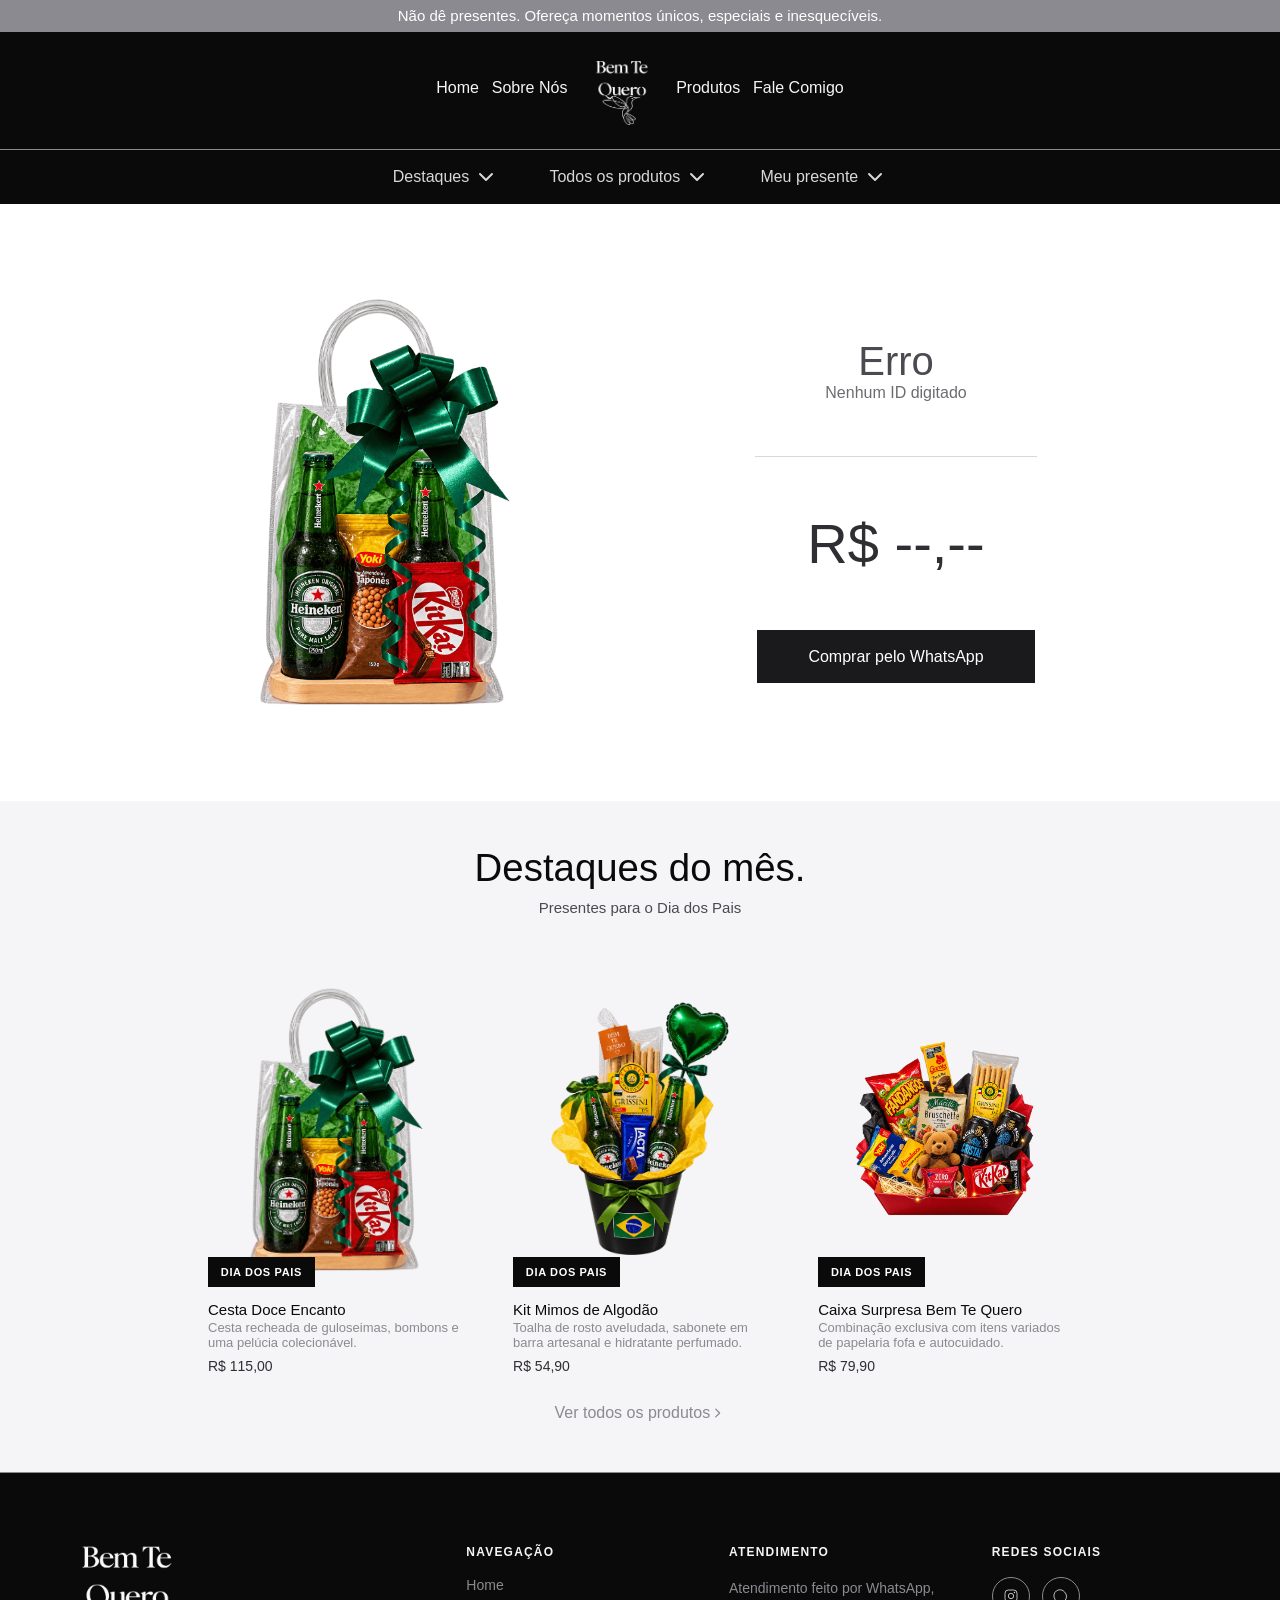
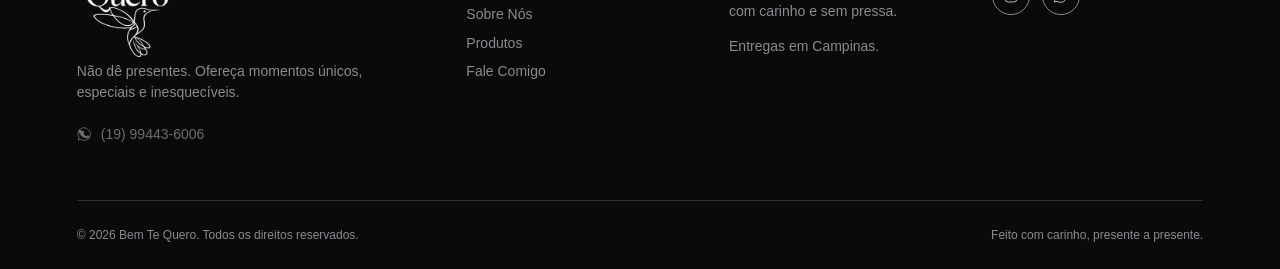
==== produto.html @ b4f05e7a "pagina clicavel pra cada produto" ====
<!DOCTYPE html>
<html lang="en">
<head>
    <meta charset="UTF-8">
    <meta name="viewport" content="width=device-width, initial-scale=1.0">
    <title>Document</title>

    <!-- Utilitários -->
    <link rel="stylesheet" href="static/css/style.css">
    <link href="https://api.fontshare.com/v2/css?f[]=satoshi@300,400,500,700,900,1&f[]=boska@300,400,500,700,900&display=swap" rel="stylesheet">
</head>
</head>
<body>
    <header class="header">
        <div class="header-linha1">
            <span>Não dê presentes. Ofereça momentos únicos, especiais e inesquecíveis.</span>
        </div>
        <div class="header-linha2">
            <div class="header-navegacao">
                <a href="index.html#hero" class="a-header-navegacao">Home</a>
                <a href="index.html#sobre-nos" class="a-header-navegacao">Sobre Nós</a>
            </div>
            <div class="header-centro">
                <img src="static/img/logobranca.png" alt="Logo Bem te Quero" class="header-logo">
            </div>
            <div class="header-navegacao">
                <a href="index.html#produtos" class="a-header-navegacao">Produtos</a>
                <a href="https://wa.me/5519994436006" class="a-header-navegacao">Fale Comigo</a>
            </div>
        </div>
        <div class="header-linha3">
            <a href="#" class="a-header-produtos">Destaques <svg xmlns="http://www.w3.org/2000/svg" width="24" height="24" viewBox="0 0 24 24" fill="none" stroke="currentColor" stroke-width="2" stroke-linecap="round" stroke-linejoin="round" class="lucide lucide-chevron-down-icon lucide-chevron-down"><path d="m6 9 6 6 6-6"/></svg></a>
            <a href="#" class="a-header-produtos">Todos os produtos <svg xmlns="http://www.w3.org/2000/svg" width="24" height="24" viewBox="0 0 24 24" fill="none" stroke="currentColor" stroke-width="2" stroke-linecap="round" stroke-linejoin="round" class="lucide lucide-chevron-down-icon lucide-chevron-down"><path d="m6 9 6 6 6-6"/></svg></a>
            <a href="#" class="a-header-produtos">Meu presente <svg xmlns="http://www.w3.org/2000/svg" width="24" height="24" viewBox="0 0 24 24" fill="none" stroke="currentColor" stroke-width="2" stroke-linecap="round" stroke-linejoin="round" class="lucide lucide-chevron-down-icon lucide-chevron-down"><path d="m6 9 6 6 6-6"/></svg></a>
        </div>
    </header>

    <main>
        <section class="section-produto">
            <div class="div-imgproduto">
                <img src="static/img/produtos/destaque01.png" alt="Alt destaque" width="50%">
            </div>
            <div class="div-textoproduto">
                <h3>Erro</h3>
                <p>Nenhum ID digitado</p>
                <h2>R$ --,--</h2>
                <a href="#">Comprar pelo WhatsApp</a>
            </div>
        </section>


        <section class="section-destaques">   
            <div class="destaques-header">
                <h2 class="h2-destaques">Destaques do mês.</h2>
                <p class="p-destaques">Presentes para o Dia dos Pais</p>
            </div>
            
            <div class="destaques-grid produtos-grid">
            
                <a href="produto.html?id=8" class="card-produto">
                    <div class="card-produto-imagem">
                        <img src="static/img/produtos/produto8.png" alt="Cesta Doce Encanto">
                        <span class="card-produto-tag">Dia dos Pais</span>
                    </div>
                    <p class="card-produto-titulo">Cesta Doce Encanto</p>
                    <p class="card-produto-texto">Cesta recheada de guloseimas, bombons e uma pelúcia colecionável.</p>
                    <p class="card-produto-preco">R$ 115,00</p>
                </a>
            
                <a href="produto.html?id=9" class="card-produto">
                    <div class="card-produto-imagem">
                        <img src="static/img/produtos/produto9.png" alt="Kit Mimos de Algodão">
                        <span class="card-produto-tag">Dia dos Pais</span>
                    </div>
                    <p class="card-produto-titulo">Kit Mimos de Algodão</p>
                    <p class="card-produto-texto">Toalha de rosto aveludada, sabonete em barra artesanal e hidratante perfumado.</p>
                    <p class="card-produto-preco">R$ 54,90</p>
                </a>
            
                <a href="produto.html?id=10" class="card-produto">
                    <div class="card-produto-imagem">
                        <img src="static/img/produtos/produto10.png" alt="Caixa Surpresa Bem Te Quero">
                        <span class="card-produto-tag">Dia dos Pais</span>
                    </div>
                    <p class="card-produto-titulo">Caixa Surpresa Bem Te Quero</p>
                    <p class="card-produto-texto">Combinação exclusiva com itens variados de papelaria fofa e autocuidado.</p>
                    <p class="card-produto-preco">R$ 79,90</p>
                </a>
                </div>
                <div class="link-todos-produtos">
                    <a href="index.html#produtos">
                        Ver todos os produtos <svg xmlns="http://www.w3.org/2000/svg" width="24" height="24" viewBox="0 0 24 24" fill="none" stroke="currentColor" stroke-width="2" stroke-linecap="round" stroke-linejoin="round" class="lucide lucide-chevron-right-icon lucide-chevron-right"><path d="m9 18 6-6-6-6"/></svg>
                    </a>
            </div>
        </section>
    </main>

    <footer class="footer">
    
        <div class="footer-topo">
        
            <div class="footer-marca">
                <img src="static/img/logobranca.png" alt="Logo Bem te Quero" width="100vw" height="auto">
                <p class="footer-tagline">Não dê presentes. Ofereça momentos únicos, especiais e inesquecíveis.</p>
            
                <a href="https://wa.me/5519994436006" class="footer-whatsapp" target="_blank">
                    <svg class="footer-icone" viewBox="0 0 24 24" fill="none" xmlns="http://www.w3.org/2000/svg">
                    <path d="M17.6 6.3A8.9 8.9 0 0 0 3.1 16.9L2 21l4.2-1.1A8.9 8.9 0 0 0 17.6 6.3Z" stroke="currentColor" stroke-width="1.3"/>
                    <path d="M8.3 7.9c.2-.4.5-.4.7-.4h.5c.2 0 .4 0 .6.4.2.5.7 1.6.7 1.7.1.1.1.3 0 .4-.1.2-.1.3-.3.5-.1.2-.3.3-.4.5-.1.1-.3.3-.1.6.2.3.8 1.3 1.8 2.1 1.2 1 2.2 1.3 2.5 1.5.3.1.5.1.6-.1.2-.2.7-.8.9-1.1.2-.2.4-.2.6-.1l1.6.8c.2.1.4.2.4.3.1.2.1 1-.2 1.9-.4.9-1.9 1.6-2.6 1.7-.7.1-1.6.2-4.9-1.1-3.9-1.6-6.4-5.6-6.6-5.9-.2-.3-1.5-2-1.5-3.8 0-1.8.9-2.6 1.3-3Z" fill="currentColor"/>
                    </svg>
                    (19) 99443-6006
                </a>
                </div>
            
                <div class="footer-coluna">
                <p class="footer-titulo-coluna">Navegação</p>
                <a href="index.html#hero" class="footer-link">Home</a>
                <a href="index.html#sobre-nos" class="footer-link">Sobre Nós</a>
                <a href="index.html#produtos" class="footer-link">Produtos</a>
                <a href="https://wa.me/5519994436006" class="footer-link">Fale Comigo</a>
                </div>
            
                <div class="footer-coluna">
                <p class="footer-titulo-coluna">Atendimento</p>
                <p class="footer-texto">Atendimento feito por WhatsApp,<br>com carinho e sem pressa.</p>
                <p class="footer-texto">Entregas em Campinas.</p>
                </div>
            
                <div class="footer-coluna">
                <p class="footer-titulo-coluna">Redes sociais</p>
                <div class="footer-redes">
                    <a href="#" class="footer-rede-icone" aria-label="Instagram">
                    <svg viewBox="0 0 24 24" fill="none" xmlns="http://www.w3.org/2000/svg">
                        <rect x="3" y="3" width="18" height="18" rx="5" stroke="currentColor" stroke-width="1.3"/>
                        <circle cx="12" cy="12" r="4" stroke="currentColor" stroke-width="1.3"/>
                        <circle cx="17.2" cy="6.8" r="1" fill="currentColor"/>
                    </svg>
                    </a>
                    <a href="https://wa.me/5519994436006" class="footer-rede-icone" aria-label="WhatsApp" target="_blank">
                    <svg viewBox="0 0 24 24" fill="none" xmlns="http://www.w3.org/2000/svg">
                        <path d="M17.6 6.3A8.9 8.9 0 0 0 3.1 16.9L2 21l4.2-1.1A8.9 8.9 0 0 0 17.6 6.3Z" stroke="currentColor" stroke-width="1.3"/>
                    </svg>
                    </a>
                </div>
            </div>
        
        </div>
        
        <div class="footer-base">
            <p>© 2026 Bem Te Quero. Todos os direitos reservados.</p>
            <p>Feito com carinho, presente a presente.</p>
        </div>
    
    </footer>


    <script src="static/js/produto.js"></script>
</body>
</html>
---- static/css/style.css ----
* {
    margin: 0;
    padding: 0;
    font-family: var(--satoshi);
}

:root {
    /* PRETO */
    --preto-900: #0A0A0B; /* preto principal da marca, quase absoluto */
    --preto-800: #1A1A1D; /* fundo escuro, headers, footer */
    --preto-700: #2E2E33; /* texto principal em fundo claro */
    --preto-500: #4A4A50; /* texto secundário */
    --preto-400: #6c6c70; /* texto desabilitado, ícones sutis */
    --preto-300: #8A8A90; /* texto desabilitado, ícones sutis */
    --preto-100: #D8D7DA; /* bordas sobre fundo escuro */
    --preto-50:  #F5F4F6; /* fundo neutro claro, quase branco */
    
    /* LILAS */
    --lilas-900: #2E1F45; /* lilás profundo, quase roxo — títulos de destaque */
    --lilas-800: #4A3170; /* variação escura, hover de botão */
    --lilas-600: #7C57A8; /* lilás principal da marca — cor de assinatura */
    --lilas-400: #A987C9; /* lilás médio, ilustrações, ícones */
    --lilas-200: #D6C3E8; /* tag, badge, fundo suave */
    --lilas-50:  #F3EDF9; /* fundo de seção, cards claros */
    
    /* DOURADO */
    --dourado-900: #5C4308; /* dourado escuro, texto sobre fundo claro dourado */
    --dourado-800: #8A660F; /* dourado profundo */
    --dourado-600: #C6952A; /* dourado principal — detalhes, bordas, ícones */
    --dourado-400: #D9B65E; /* dourado claro — hover, destaques suaves */
    --dourado-200: #EDD9A3; /* fundo de badge dourado */
    --dourado-50:  #FBF4E4; /* fundo quente, seções de destaque */
    
    /* ---------- NEUTROS DE APOIO ---------- */
    --branco:      #FFFFFF;
    --off-white:   #FAF9FB; /* fundo geral do site — mais aconchegante que branco puro */

    /* FONTES */
    --satoshi: 'Satoshi', sans-serif;
    --serif: 'Boska', serif;
}

html {
    scroll-behavior: smooth;
}

a {
    text-decoration: none;
}

.header {
    display: flex;
    text-align: center;
    justify-content: center;
    flex-direction: column;
}

.header-linha1 {
    display: flex;
    justify-content: center;
    align-items: center;
    color: var(--branco);
    height: 3.5vh;
    background-color: var(--preto-300);
}

.header-linha1 span {
    font-size: 15px;
}

.header-linha2 {
    display: flex;
    justify-content: center;
    background-color: var(--preto-900);
    min-height: 13vh;
    align-items: center;
    gap: 2vw;
    border-bottom: 1px solid var(--preto-300);
}

.header-logo {
    width: 4.5vw;
    padding-top: 2vh;
    padding-bottom: 1vh;
}

.header-navegacao {
    display: flex;
    gap: 1vw;
}

.a-header-navegacao {
    color: var(--preto-50);
    padding-bottom: 0.4vh;
    border-bottom: 1px solid transparent;
    transition: all 0.5s ease;
}

.a-header-navegacao:hover {
    color: var(--branco);
    border-bottom: 1px solid var(--branco);
}

.header-linha3 {
    display: flex;
    min-height: 6vh;
    align-items: center;
    justify-content: center;
    background-color: var(--preto-900);
}

.a-header-produtos {
    color: var(--preto-100);
    margin-left: 2vw;
    margin-right: 2vw;
    display: inline-flex;
    align-items: center;
    gap: 5px;
}

.lucide-chevron-down {
    font-weight: 100;
}

.a-header-produtos:hover {
    color: var(--branco);
}

.section-hero {
    background-image: url('../img/recebendo-presente.jpg');
    background-repeat: no-repeat;
    background-position: center;
    background-size: cover;
    height: 78vh;
    text-align: center;
}

.h1 {
    font-size: 6rem;
    max-width: 70%;
    margin-left: auto;
    margin-right: auto;
    color: var(--preto-50);
    font-weight: 600;
    padding-top: 7vh;
}

.p-hero {
    max-width: 30%;
    margin-left: auto;
    margin-right: auto;
    color: var(--preto-100);
    padding-bottom: 10vh;
}

.botao-hero {
    color: var(--branco);
    border: 1px solid var(--branco);
    font-size: 18px;
    padding: 1vh 3vw;
    margin-left: 1vw;
    margin-right: 1vw;
    transition: all 0.3s ease;
}

.botao-hero:hover {
    background-color: #FFFFFF35;
}

/* faixa */

.faixa-info {
    background-color: var(--branco);
    overflow: hidden;
    padding: 2vh 0;
}
 
.faixa-track {
    display: flex;
    width: max-content;
    animation: faixa-scroll 25s linear infinite;
}
 
.faixa-grupo {
    display: flex;
    align-items: center;
    flex-shrink: 0;
}
 
.faixa-item {
    font-size: 15px;
    letter-spacing: 0.04em;
    text-transform: capitalize;
    color: var(--preto-700);
    white-space: nowrap;
    padding: 0 1.5vw;
}
 
.faixa-ponto {
    color: var(--preto-700);
    font-size: 12px;
}
 
@keyframes faixa-scroll {
    from {
        transform: translateX(0);
    }
    to {
        transform: translateX(-50%);
    }
}

/* section sobre nos */

.div-sobre {
    display: grid;
    grid-template-columns: 1fr 1fr;
    text-align: center;
}

.img-sobre {
    width: 100%;
}

.sobre-texto h2 {
    margin-top: 8vh;
    color: var(--lilas-900);
    font-size: 2.5rem;
}

.sobre-texto p {
    margin-top: 4vh;
    max-width: 60%;
    text-align: justify;
    margin-left: auto;
    margin-right: auto;
    font-size: 1.2rem;
    line-height: 35px;
    color: var(--preto-800);
}


/* section produtos destaque */
.section-destaques {
    padding: 5vh 5vw;
    background-color: var(--preto-50);
    text-align: center;
}

.destaques-header {
    margin-bottom: 6vh;
}
 
.h2-destaques {
    font-weight: 400;
    font-size: 2.4rem;
    color: var(--preto-900);
    margin-bottom: 1vh;
}
 
.p-destaques {
    font-size: 15px;
    color: var(--preto-500);
}
 
.produtos-grid {
    display: grid;
    grid-template-columns: repeat(3, 1fr);
    width: 75%;
    gap: 4vw;
    text-align: left;
    margin-left: auto;
    margin-right: auto;
}

.card-produto {
    color: inherit;
    display: block;
}
 
.card-produto-imagem {
    display: flex;
    align-items: center;
    justify-content: center;
    position: relative;
    aspect-ratio: 4 / 5;
    background-color: var(--preto-50);
    overflow: hidden;
    margin-bottom: 1.5vh;
}
 
.card-produto-imagem img {
    width: 70%;
    height: auto;
    object-fit: cover;
    display: block;
}
 
.card-produto-tag {
    position: absolute;
    left: 0;
    bottom: 0;
    background-color: var(--preto-900);
    color: var(--branco);
    font-size: 11px;
    font-weight: 600;
    letter-spacing: 0.06em;
    text-transform: uppercase;
    padding: 1vh 1vw;
}
 
.card-produto-titulo {
    font-size: 15px;
    font-weight: 500;
    color: var(--preto-900);
    margin-bottom: 0.3vh;
}
 
.card-produto-texto {
    font-size: 13px;
    color: var(--preto-300);
    margin-bottom: 0.8vh;
}
 
.card-produto-preco {
    font-size: 14px;
    color: var(--preto-700);
}
 
.card-produto-preco-de {
    color: var(--preto-300);
    text-decoration: line-through;
    margin-right: 0.6vw;
}

.link-todos-produtos {
    padding-top: 3vh;
}

.link-todos-produtos a {
    position: relative;
    color: var(--preto-300);
    padding-bottom: 0.3vh;
    display: inline-flex;
    align-items: center;
    transition: all 0.5s ease;
}

.link-todos-produtos a::after {
    content: '';
    position: absolute;
    left: 0;
    bottom: 0;
    width: 100%;
    height: 0.1px;
    background-color: var(--lilas-800);
    transform: scaleX(0);
    transform-origin: left; 
    transition: transform 0.4s ease;
}

.link-todos-produtos a:hover {
    color: var(--lilas-800);
}

.link-todos-produtos a:hover::after {
    transform: scaleX(1);
}

.lucide-chevron-right {
    width: 1.2vw;
}


/* section banner */
.section-banner {
    background-color: var(--preto-50);
    padding: 8vh 0;
    display: flex;
    justify-content: center;
}
 
.banner-box {
    width: 75%;
    height: 40vh;
    background-color: var(--lilas-800);
    border-radius: 50px;
    display: flex;
    align-items: center;
    justify-content: space-between;
    padding: 0 8vw;
    overflow: visible;
}
 
.banner-texto {
    max-width: 50%;
}
 
.banner-texto p {
    color: var(--off-white);
    font-size: 2rem;
    line-height: 1.4;
}
 
.banner-imagem {
    position: relative;
    width: 50%;
    display: flex;
    align-items: flex-end;
    justify-content: flex-end;
    flex-shrink: 0;
}
 
.banner-imagem img {
    position: absolute;
    right: -4vw;
    bottom: -19vh;
    width: 65vh;
    max-width: none;
}

.section-todos-produtos {
    padding: 5vh 5vw 20vh 5vw;
    background-color: var(--preto-50);
    text-align: center;
}

.produtos-header h2 {
    font-weight: 400;
    font-size: 2.4rem;
    color: var(--preto-900);
    margin-bottom: 1vh;
}

.produtos-header p {
    font-size: 15px;
    color: var(--preto-500);    
}


/* footer */
.footer {
    background-color: var(--preto-900);
    padding: 8vh 6vw 0;
    border-top: 1px solid var(--preto-300);
}
 
.footer-topo {
    display: grid;
    grid-template-columns: 1.6fr 1fr 1fr 1fr;
    gap: 4vw;
    padding-bottom: 6vh;
}
 
.footer-logo {
    font-size: 1.6rem;
    color: var(--branco);
    margin-bottom: 1.2vh;
}
 
.footer-tagline {
    font-size: 14px;
    color: var(--preto-300);
    max-width: 85%;
    line-height: 1.5;
    margin-bottom: 2.5vh;
}
 
.footer-whatsapp {
    display: inline-flex;
    align-items: center;
    gap: 8px;
    color: var(--preto-400);
    font-size: 14px;
    transition: color 0.3s ease;
}
 
.footer-whatsapp:hover {
    color: var(--dourado-400);
}
 
.footer-icone {
    width: 16px;
    height: 16px;
}
 
.footer-titulo-coluna {
    font-size: 12px;
    letter-spacing: 0.1em;
    text-transform: uppercase;
    color: var(--preto-50);
    font-weight: 600;
    margin-bottom: 2vh;
}
 
.footer-link {
    display: block;
    font-size: 14px;
    color: var(--preto-300);
    margin-bottom: 1.4vh;
    width: fit-content;
    transition: color 0.3s ease;
}
 
.footer-link:hover {
    color: var(--branco);
}
 
.footer-texto {
    font-size: 14px;
    color: var(--preto-300);
    line-height: 1.6;
    margin-bottom: 1.4vh;
}
 
.footer-redes {
    display: flex;
    gap: 12px;
}
 
.footer-rede-icone {
    display: flex;
    align-items: center;
    justify-content: center;
    width: 36px;
    height: 36px;
    border: 1px solid var(--preto-300);
    border-radius: 50%;
    color: var(--preto-100);
    transition: all 0.3s ease;
}
 
.footer-rede-icone svg {
    width: 16px;
    height: 16px;
}
 
.footer-rede-icone:hover {
    color: var(--preto-900);
    background-color: var(--dourado-400);
    border-color: var(--dourado-400);
}

.footer-base {
    display: flex;
    align-items: center;
    justify-content: space-between;
    padding: 3vh 0;
    border-top: 1px solid var(--preto-700);
}
 
.footer-base p {
    font-size: 12px;
    color: var(--preto-300);
}





/* produto.html */
.section-produto {
    margin: 10vh 10vw;
    display: grid;
    grid-template-columns: 1fr 1fr;
    text-align: center;
    align-items: center;
}

.div-textoproduto {
    width: 55%;
    margin: auto;
}

.div-textoproduto h3 {
    font-size: 2.5rem;
    font-weight: 400;
    color: var(--preto-500);
}

.div-textoproduto p {
    color: var(--preto-400);
    padding-bottom: 6vh;
    border-bottom: 1px solid var(--preto-100);
}

.div-textoproduto h2 {
    padding-top: 6vh;
    padding-bottom: 8vh;
    color: var(--preto-700);
    font-size: 3.5rem;
    font-weight: 400;
}

.div-textoproduto a {
    background-color: var(--preto-800);
    color:var(--branco);
    padding: 2vh 4vw;
    transition: all 0.3s ease;
}

.div-textoproduto a:hover {
    background-color: var(--preto-700);
}
















@media (max-width: 1100px) {
 
    .banner-box {
        width: 85%;
        height: 34vh;
        padding: 0 6vw;
    }
 
    .banner-texto p {
        font-size: 1.6rem;
    }
 
    .banner-imagem img {
        width: 48vh;
        right: -2vw;
        bottom: -13vh;
    }
}


@media (max-width: 900px) {
    /* section hero */
    .h1 {
        padding-top: 12vh;
        font-size: 3rem;
        max-width: 90%;
    }

    .p-hero {
        max-width: 90%;
    }


    /* faixa */
    .faixa-item {
        font-size: 13px;
        padding: 0 4vw;
    }


    /* section sobre nos */
    .div-sobre {
        grid-template-columns: 1fr; 
        gap: 4vh;
        padding: 0 6vw 6vh;
    }

    .sobre-texto {
        order: 2; 
    }

    .div-sobre > div:last-child {
        order: 1; 
    }

    .sobre-texto h2 {
        margin: 0;
        font-size: 1.8rem;
    }

    .img-sobre {
        display: block;
        width: calc(100% + 12vw);
        max-width: none;
        margin: 0 -6vw;
    }

    .sobre-texto p {
        max-width: 100%; 
        text-align: left; 
        font-size: 1rem;
        line-height: 1.6; 
    }


    /* section produtos destaques */
    .produtos-grid {
        display: flex;
        overflow-x: auto;
        scroll-snap-type: x mandatory;
        -webkit-overflow-scrolling: touch;
        width: 100%;
        padding-left: 6vw;
        padding-right: 6vw;
        margin-bottom: 10vh;
        gap: 5vw;
    }

    .card-produto {
        flex: 0 0 75%; 
        scroll-snap-align: start;
    }

    .produtos-grid::-webkit-scrollbar {
        display: none;
    }

    .produtos-grid {
        scrollbar-width: none; 
    }


    /* footer */
    .footer {
        padding: 6vh 6vw 0;
    }
 
    .footer-topo {
        grid-template-columns: 1fr 1fr;
        row-gap: 5vh;
    }
 
    .footer-marca {
        grid-column: 1 / -1;
    }
 
    .footer-tagline {
        max-width: 100%;
    }
 
    .footer-base {
        flex-direction: column;
        gap: 1vh;
        text-align: center;
    }
}


@media (max-width: 700px) {
 
    .banner-box {
        width: 80%;
        height: auto;
        flex-direction: column;
        border-radius: 28px;
        padding: 5vh 6vw 0;
        overflow: hidden; /* aqui o vazamento não faz sentido, então cortamos */
    }
 
    .banner-texto {
        max-width: 100%;
        text-align: center;
    }
 
    .banner-texto p {
        font-size: 1.3rem;
    }
 
    .banner-imagem {
        position: static;
        width: 100%;
        justify-content: center;
        margin-top: 3vh;
    }
 
    .banner-imagem img {
        position: static;
        width: 100%;
        max-width: 260px;
    }
}


@media (max-width: 560px) {
 
    .footer-topo {
        grid-template-columns: 1fr;
        row-gap: 4.5vh;
    }
}
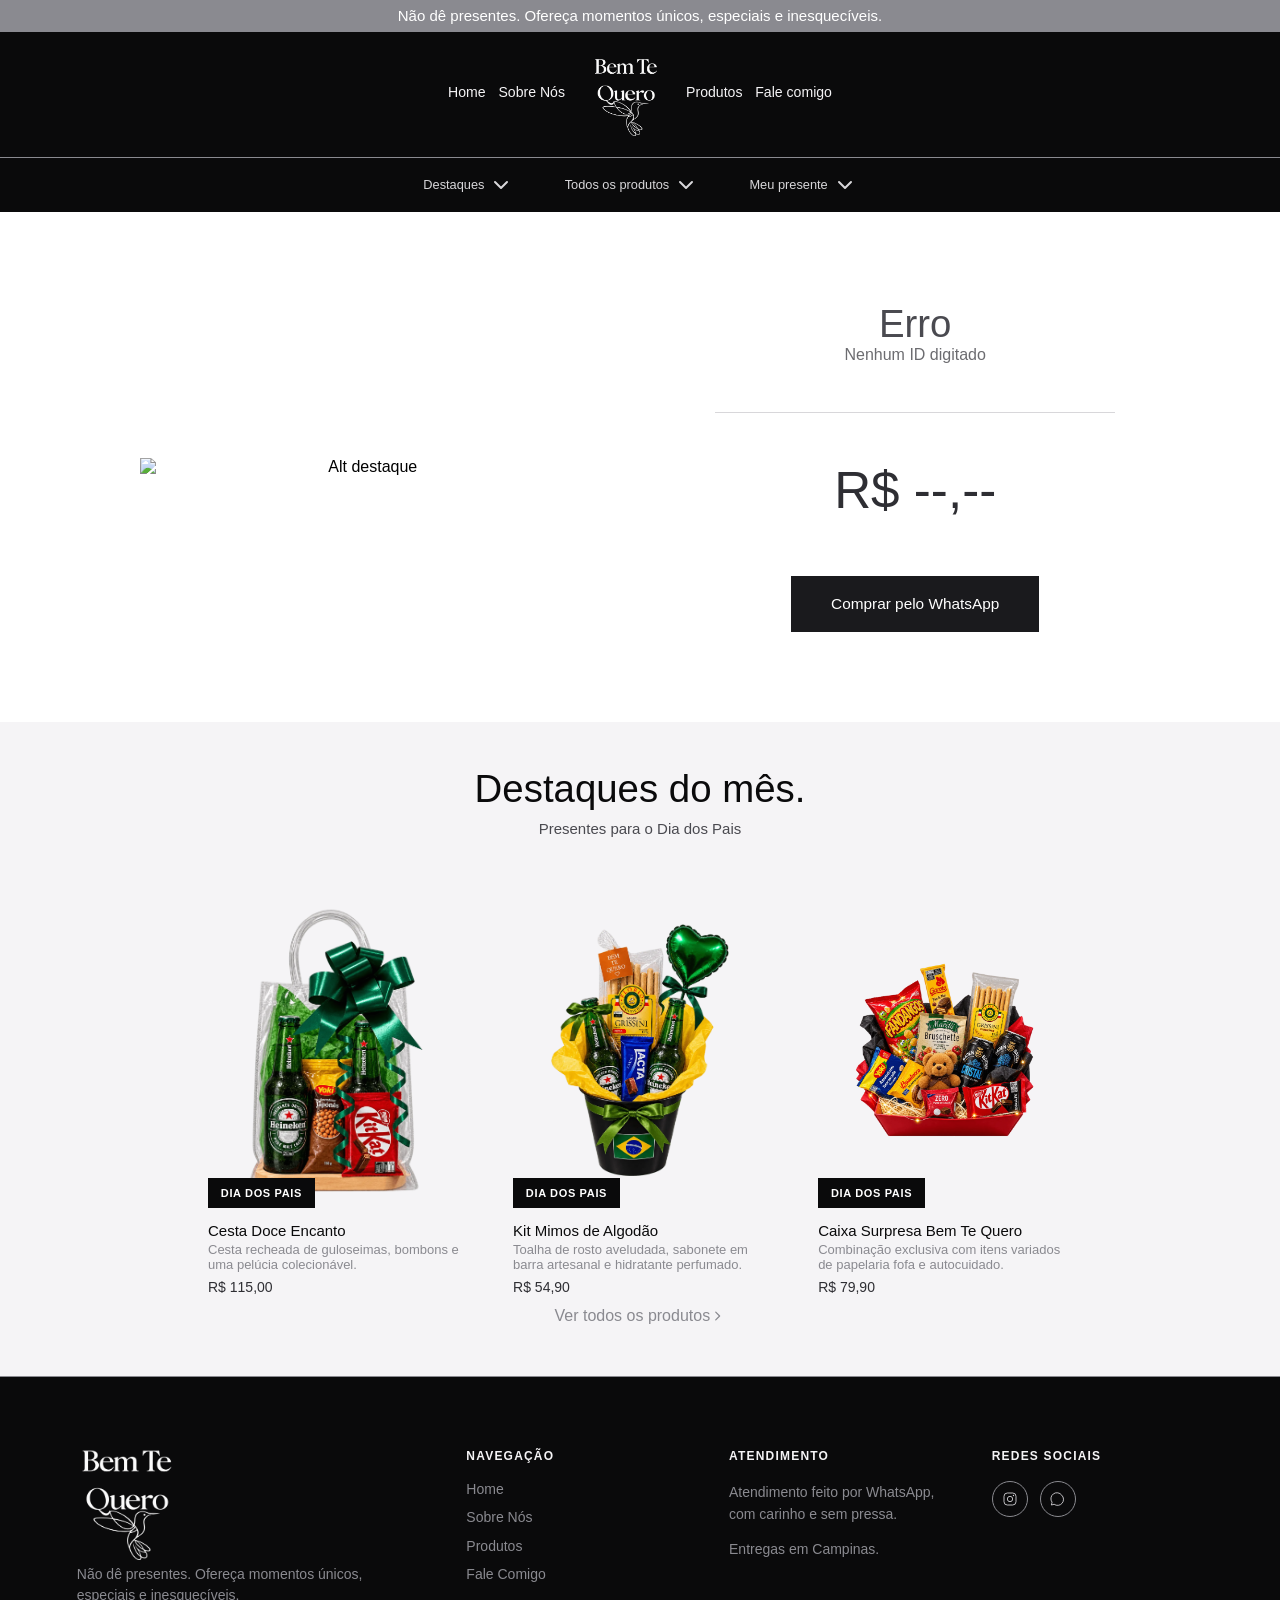
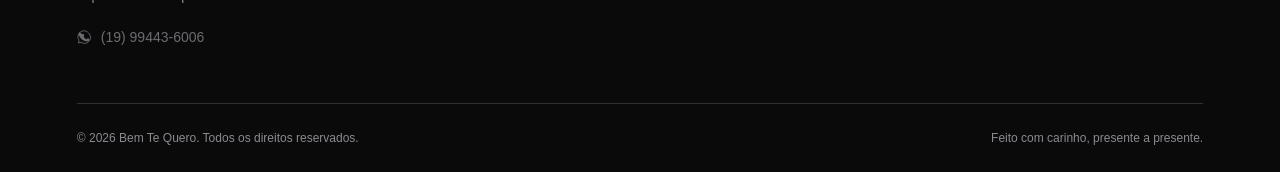
==== commit b545ff8c: "responsividade + png pra webp + coisas finais" ====
--- a/produto.html
+++ b/produto.html
@@ -15,30 +15,41 @@
         <div class="header-linha1">
             <span>Não dê presentes. Ofereça momentos únicos, especiais e inesquecíveis.</span>
         </div>
+
         <div class="header-linha2">
-            <div class="header-navegacao">
+            <input type="checkbox" id="menu-toggle" class="menu-toggle-input" hidden>
+            <label for="menu-toggle" class="menu-toggle-label" aria-label="Abrir menu">
+                <span></span>
+                <span></span>
+                <span></span>
+            </label>
+
+            <nav class="header-navegacao header-navegacao-esquerda">
                 <a href="index.html#hero" class="a-header-navegacao">Home</a>
                 <a href="index.html#sobre-nos" class="a-header-navegacao">Sobre Nós</a>
+            </nav>
+
+            <div class="header-centro">
+                <img src="static/img/logobranca.webp" alt="Logo Bem te Quero" class="header-logo">
             </div>
-            <div class="header-centro">
-                <img src="static/img/logobranca.png" alt="Logo Bem te Quero" class="header-logo">
-            </div>
-            <div class="header-navegacao">
+
+            <nav class="header-navegacao header-navegacao-direita">
                 <a href="index.html#produtos" class="a-header-navegacao">Produtos</a>
-                <a href="https://wa.me/5519994436006" class="a-header-navegacao">Fale Comigo</a>
-            </div>
+                <a href="https://wa.me/5519994436006" class="a-header-navegacao">Fale comigo</a>
+            </nav>
         </div>
+
         <div class="header-linha3">
-            <a href="#" class="a-header-produtos">Destaques <svg xmlns="http://www.w3.org/2000/svg" width="24" height="24" viewBox="0 0 24 24" fill="none" stroke="currentColor" stroke-width="2" stroke-linecap="round" stroke-linejoin="round" class="lucide lucide-chevron-down-icon lucide-chevron-down"><path d="m6 9 6 6 6-6"/></svg></a>
-            <a href="#" class="a-header-produtos">Todos os produtos <svg xmlns="http://www.w3.org/2000/svg" width="24" height="24" viewBox="0 0 24 24" fill="none" stroke="currentColor" stroke-width="2" stroke-linecap="round" stroke-linejoin="round" class="lucide lucide-chevron-down-icon lucide-chevron-down"><path d="m6 9 6 6 6-6"/></svg></a>
-            <a href="#" class="a-header-produtos">Meu presente <svg xmlns="http://www.w3.org/2000/svg" width="24" height="24" viewBox="0 0 24 24" fill="none" stroke="currentColor" stroke-width="2" stroke-linecap="round" stroke-linejoin="round" class="lucide lucide-chevron-down-icon lucide-chevron-down"><path d="m6 9 6 6 6-6"/></svg></a>
+            <a href="#destaques" class="a-header-produtos">Destaques <svg xmlns="http://www.w3.org/2000/svg" width="24" height="24" viewBox="0 0 24 24" fill="none" stroke="currentColor" stroke-width="2" stroke-linecap="round" stroke-linejoin="round" class="lucide lucide-chevron-down-icon lucide-chevron-down"><path d="m6 9 6 6 6-6"/></svg></a>
+            <a href="#produtos" class="a-header-produtos">Todos os produtos <svg xmlns="http://www.w3.org/2000/svg" width="24" height="24" viewBox="0 0 24 24" fill="none" stroke="currentColor" stroke-width="2" stroke-linecap="round" stroke-linejoin="round" class="lucide lucide-chevron-down-icon lucide-chevron-down"><path d="m6 9 6 6 6-6"/></svg></a>
+            <a href="produto.html?id=5" class="a-header-produtos">Meu presente <svg xmlns="http://www.w3.org/2000/svg" width="24" height="24" viewBox="0 0 24 24" fill="none" stroke="currentColor" stroke-width="2" stroke-linecap="round" stroke-linejoin="round" class="lucide lucide-chevron-down-icon lucide-chevron-down"><path d="m6 9 6 6 6-6"/></svg></a>
         </div>
     </header>
 
     <main>
         <section class="section-produto">
             <div class="div-imgproduto">
-                <img src="static/img/produtos/destaque01.png" alt="Alt destaque" width="50%">
+                <img src="static/img/produtos/destaque01.webp" alt="Alt destaque">
             </div>
             <div class="div-textoproduto">
                 <h3>Erro</h3>
@@ -59,7 +70,7 @@
             
                 <a href="produto.html?id=8" class="card-produto">
                     <div class="card-produto-imagem">
-                        <img src="static/img/produtos/produto8.png" alt="Cesta Doce Encanto">
+                        <img src="static/img/produtos/produto8.webp" alt="Cesta Doce Encanto">
                         <span class="card-produto-tag">Dia dos Pais</span>
                     </div>
                     <p class="card-produto-titulo">Cesta Doce Encanto</p>
@@ -69,7 +80,7 @@
             
                 <a href="produto.html?id=9" class="card-produto">
                     <div class="card-produto-imagem">
-                        <img src="static/img/produtos/produto9.png" alt="Kit Mimos de Algodão">
+                        <img src="static/img/produtos/produto9.webp" alt="Kit Mimos de Algodão">
                         <span class="card-produto-tag">Dia dos Pais</span>
                     </div>
                     <p class="card-produto-titulo">Kit Mimos de Algodão</p>
@@ -79,7 +90,7 @@
             
                 <a href="produto.html?id=10" class="card-produto">
                     <div class="card-produto-imagem">
-                        <img src="static/img/produtos/produto10.png" alt="Caixa Surpresa Bem Te Quero">
+                        <img src="static/img/produtos/produto10.webp" alt="Caixa Surpresa Bem Te Quero">
                         <span class="card-produto-tag">Dia dos Pais</span>
                     </div>
                     <p class="card-produto-titulo">Caixa Surpresa Bem Te Quero</p>
@@ -100,7 +111,7 @@
         <div class="footer-topo">
         
             <div class="footer-marca">
-                <img src="static/img/logobranca.png" alt="Logo Bem te Quero" width="100vw" height="auto">
+                <img src="static/img/logobranca.webp" alt="Logo Bem te Quero" width="100vw" height="auto">
                 <p class="footer-tagline">Não dê presentes. Ofereça momentos únicos, especiais e inesquecíveis.</p>
             
                 <a href="https://wa.me/5519994436006" class="footer-whatsapp" target="_blank">
--- a/static/css/style.css
+++ b/static/css/style.css
@@ -2,6 +2,10 @@
     margin: 0;
     padding: 0;
     font-family: var(--satoshi);
+}
+
+*, *::before, *::after {
+    box-sizing: border-box;
 }
 
 :root {
@@ -42,6 +46,8 @@
 
 html {
     scroll-behavior: smooth;
+    overflow-x: hidden;
+    max-width: 100%;
 }
 
 a {
@@ -53,6 +59,7 @@
     text-align: center;
     justify-content: center;
     flex-direction: column;
+    width: 100%;
 }
 
 .header-linha1 {
@@ -60,33 +67,51 @@
     justify-content: center;
     align-items: center;
     color: var(--branco);
-    height: 3.5vh;
+    min-height: 3.5vh;
+    padding: 6px 12px;
     background-color: var(--preto-300);
 }
 
 .header-linha1 span {
-    font-size: 15px;
+    font-size: clamp(11px, 2.2vw, 15px);
+    text-align: center;
 }
 
 .header-linha2 {
-    display: flex;
+    position: relative;
+    display: flex;
+    flex-wrap: wrap;
     justify-content: center;
     background-color: var(--preto-900);
     min-height: 13vh;
     align-items: center;
-    gap: 2vw;
+    gap: clamp(12px, 2vw, 32px);
     border-bottom: 1px solid var(--preto-300);
+    padding: 8px 16px;
 }
 
 .header-logo {
-    width: 4.5vw;
+    width: clamp(70px, 4.5vw, 130px);
     padding-top: 2vh;
     padding-bottom: 1vh;
 }
 
 .header-navegacao {
     display: flex;
-    gap: 1vw;
+    gap: clamp(10px, 1vw, 20px);
+    order: 3;
+}
+
+.header-navegacao-esquerda {
+    order: 1;
+}
+
+.header-centro {
+    order: 2;
+}
+
+.header-navegacao-direita {
+    order: 3;
 }
 
 .a-header-navegacao {
@@ -94,6 +119,8 @@
     padding-bottom: 0.4vh;
     border-bottom: 1px solid transparent;
     transition: all 0.5s ease;
+    font-size: clamp(13px, 1.1vw, 16px);
+    white-space: nowrap;
 }
 
 .a-header-navegacao:hover {
@@ -107,15 +134,26 @@
     align-items: center;
     justify-content: center;
     background-color: var(--preto-900);
+    overflow-x: auto;
+    -webkit-overflow-scrolling: touch;
+    scrollbar-width: none;
+    padding: 6px 12px;
+}
+
+.header-linha3::-webkit-scrollbar {
+    display: none;
 }
 
 .a-header-produtos {
     color: var(--preto-100);
-    margin-left: 2vw;
-    margin-right: 2vw;
+    margin-left: clamp(8px, 2vw, 32px);
+    margin-right: clamp(8px, 2vw, 32px);
     display: inline-flex;
     align-items: center;
     gap: 5px;
+    font-size: clamp(12px, 1vw, 15px);
+    white-space: nowrap;
+    flex-shrink: 0;
 }
 
 .lucide-chevron-down {
@@ -126,8 +164,34 @@
     color: var(--branco);
 }
 
+/* --- Menu hambúrguer (escondido no desktop) --- */
+.menu-toggle-input {
+    display: none;
+}
+
+.menu-toggle-label {
+    display: none;
+    flex-direction: column;
+    justify-content: center;
+    gap: 5px;
+    cursor: pointer;
+    order: 0;
+    padding: 8px;
+}
+
+.menu-toggle-label span {
+    width: 24px;
+    height: 2px;
+    background-color: var(--preto-50);
+    transition: all 0.3s ease;
+}
+
+.menu-toggle-label:hover span {
+    background-color: var(--branco);
+}
+
 .section-hero {
-    background-image: url('../img/recebendo-presente.jpg');
+    background-image: url('../img/recebendo-presente.webp');
     background-repeat: no-repeat;
     background-position: center;
     background-size: cover;
@@ -136,7 +200,7 @@
 }
 
 .h1 {
-    font-size: 6rem;
+    font-size: clamp(2.2rem, 5.2vw, 6rem);
     max-width: 70%;
     margin-left: auto;
     margin-right: auto;
@@ -216,6 +280,7 @@
     display: grid;
     grid-template-columns: 1fr 1fr;
     text-align: center;
+    align-items: center;
 }
 
 .img-sobre {
@@ -223,7 +288,6 @@
 }
 
 .sobre-texto h2 {
-    margin-top: 8vh;
     color: var(--lilas-900);
     font-size: 2.5rem;
 }
@@ -334,7 +398,7 @@
 }
 
 .link-todos-produtos {
-    padding-top: 3vh;
+    padding-top: 1vh;
 }
 
 .link-todos-produtos a {
@@ -563,39 +627,52 @@
     margin: 10vh 10vw;
     display: grid;
     grid-template-columns: 1fr 1fr;
+    gap: 6vw;
     text-align: center;
     align-items: center;
 }
 
+.div-imgproduto img {
+    width: 100%;
+    max-width: 450px;
+    height: auto;
+    display: block;
+    margin: 0 auto;
+}
+
 .div-textoproduto {
-    width: 55%;
+    width: 100%;
+    max-width: 400px;
     margin: auto;
 }
 
 .div-textoproduto h3 {
-    font-size: 2.5rem;
+    font-size: clamp(1.5rem, 3vw, 2.5rem);
     font-weight: 400;
     color: var(--preto-500);
 }
 
 .div-textoproduto p {
     color: var(--preto-400);
-    padding-bottom: 6vh;
+    padding-bottom: 3rem;
     border-bottom: 1px solid var(--preto-100);
+    font-size: clamp(0.95rem, 1.3vw, 1rem);
 }
 
 .div-textoproduto h2 {
-    padding-top: 6vh;
-    padding-bottom: 8vh;
+    padding-top: 3rem;
+    padding-bottom: 3.5rem;
     color: var(--preto-700);
-    font-size: 3.5rem;
+    font-size: clamp(2rem, 4vw, 3.5rem);
     font-weight: 400;
 }
 
 .div-textoproduto a {
+    display: inline-block;
     background-color: var(--preto-800);
-    color:var(--branco);
-    padding: 2vh 4vw;
+    color: var(--branco);
+    padding: 1.2rem 2.5rem;
+    font-size: clamp(0.9rem, 1.2vw, 1rem);
     transition: all 0.3s ease;
 }
 
@@ -616,7 +693,40 @@
 
 
 
-
+@media (max-width: 1200px) {
+    .div-sobre {
+        grid-template-columns: 1fr; 
+        gap: 4vh;
+        padding: 0 6vw 6vh;
+    }
+
+    .sobre-texto {
+        order: 2; 
+    }
+
+    .div-sobre > div:last-child {
+        order: 1; 
+    }
+
+    .sobre-texto h2 {
+        margin: 0;
+        font-size: 1.8rem;
+    }
+
+    .img-sobre {
+        display: block;
+        width: calc(100% + 12vw);
+        max-width: none;
+        margin: 0 -6vw;
+    }
+
+    .sobre-texto p {
+        max-width: 100%; 
+        text-align: left; 
+        font-size: 1rem;
+        line-height: 1.6; 
+    }
+}
 
 @media (max-width: 1100px) {
  
@@ -637,6 +747,16 @@
     }
 }
 
+@media (max-width: 992px) {
+    .header-navegacao {
+        gap: 14px;
+    }
+
+    .section-produto {
+        margin: 8vh 6vw;
+        gap: 5vw;
+    }
+}
 
 @media (max-width: 900px) {
     /* section hero */
@@ -745,6 +865,80 @@
     }
 }
 
+@media (max-width: 768px) {
+    .header-linha2 {
+        position: relative;
+        justify-content: center;
+        min-height: auto;
+        padding: 10px 16px;
+    }
+
+    .menu-toggle-label {
+        display: flex;
+        position: absolute;
+        left: 16px;
+        top: 50%;
+        transform: translateY(-50%);
+    }
+
+    .header-centro {
+        order: 2;
+        width: 100%;
+        display: flex;
+        justify-content: center;
+        align-items: center;
+        padding-top: 1vh;
+    }
+
+    .header-logo {
+        width: clamp(80px, 20vw, 120px);
+        padding: 0;
+    }
+
+    .header-navegacao-esquerda,
+    .header-navegacao-direita {
+        order: 3;
+        flex-basis: 100%;
+        flex-direction: column;
+        align-items: center;
+        gap: 14px;
+        max-height: 0;
+        overflow: hidden;
+        transition: max-height 0.35s ease, padding 0.35s ease;
+    }
+
+    #menu-toggle:checked ~ .header-navegacao-esquerda,
+    #menu-toggle:checked ~ .header-navegacao-direita {
+        max-height: 200px;
+        padding-top: 10px;
+    }
+
+    #menu-toggle:checked ~ .header-navegacao-esquerda {
+        padding-bottom: 4px;
+    }
+
+    .a-header-navegacao {
+        font-size: 15px;
+    }
+
+    .header-linha3 {
+        justify-content: center;
+    }
+
+    .section-produto {
+        grid-template-columns: 1fr;
+        margin: 6vh 8vw;
+        gap: 4vh;
+    }
+
+    .div-imgproduto img {
+        max-width: 320px;
+    }
+
+    .div-textoproduto {
+        max-width: 100%;
+    }
+}
 
 @media (max-width: 700px) {
  
@@ -782,9 +976,37 @@
 
 
 @media (max-width: 560px) {
- 
     .footer-topo {
         grid-template-columns: 1fr;
         row-gap: 4.5vh;
     }
+}
+
+@media (max-width: 480px) {
+    .header-linha1 span {
+        font-size: 11px;
+    }
+
+    .a-header-produtos {
+        font-size: 12px;
+        margin-left:7px;
+        margin-right: 7px;
+    }
+
+    .a-header-produtos svg {
+        width: 18px;
+        height: 18px;
+    }
+
+    .section-produto {
+        margin: 5vh 6vw;
+    }
+
+    .div-imgproduto img {
+        max-width: 260px;
+    }
+
+    .div-textoproduto a {
+        padding: 1rem 1.8rem;
+    }
 }
